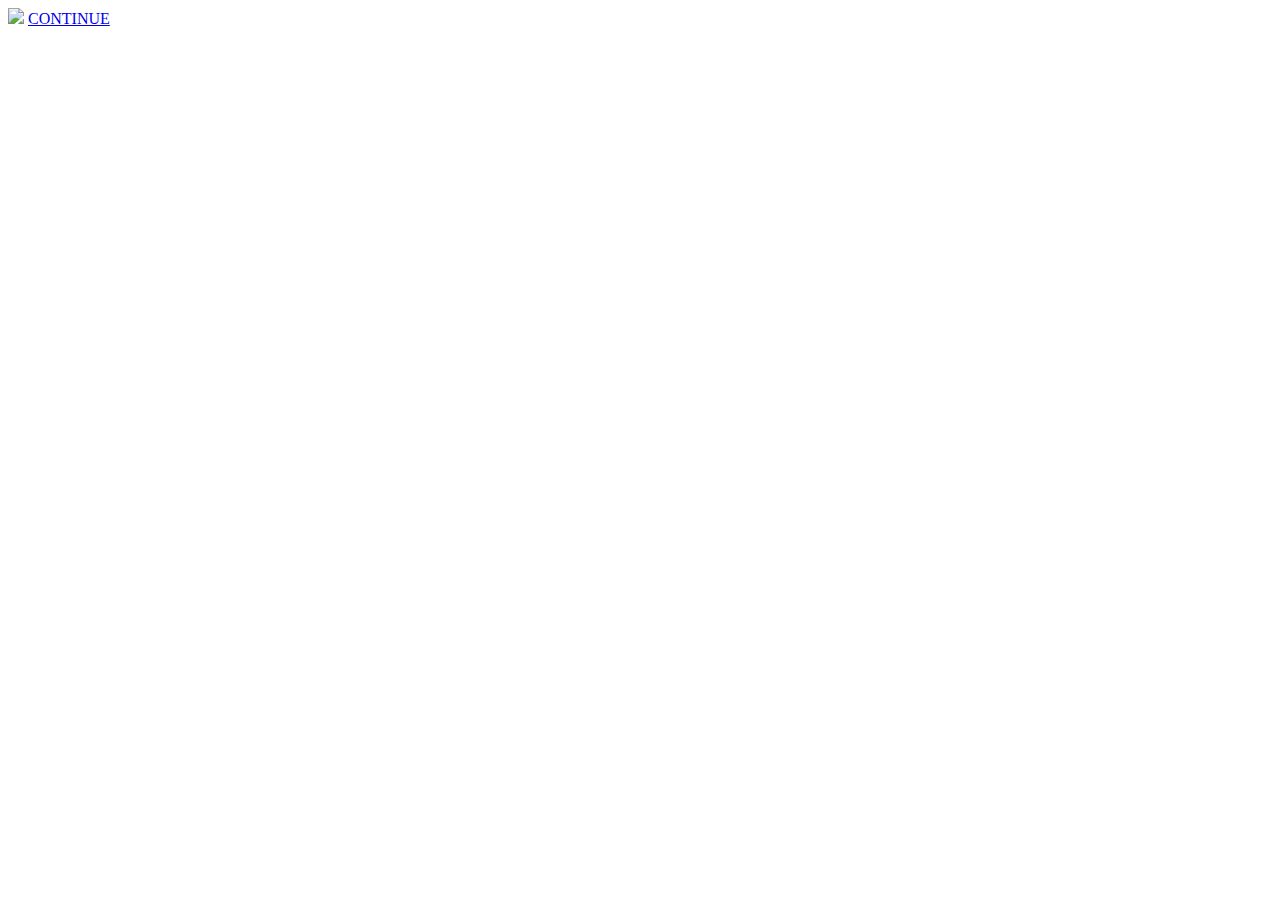
==== index.html @ 70720c46 "Added contact, dragon and index page" ====
<!DOCTYPE HTML>
<html lang="en">
    <head>
        <meta charset="utf-8">
        <title>SpaceX</title>
        <link href="stylesheet.css" type="text/css" rel="stylesheet" />
        <meta name="description" content="A microsite about the space program SpaceX"/>
        <meta name="keywords" content="space, spacex, rocket, rockets, spaceprogram, spacelaunch, elonmusk" />
        <meta name="author" content="Nina Wiik"/>
        <meta name="viewport" content="width=device-width, initial-scale=1.0">
        <link href="https://fonts.googleapis.com/css?family=Cinzel|Didact+Gothic|Montserrat|Poppins|Quicksand:500&display=swap" rel="stylesheet">
    </head>
    <div class="indexphoto">
    <body class="indexphotos">

            <div class="introcontainer">
                <img class="intrologo" src="pictures/logoorange.png">
                <a class="intro" href="spacex.html">CONTINUE</a>
 
            </div>
        </body>
        </div>
</html>
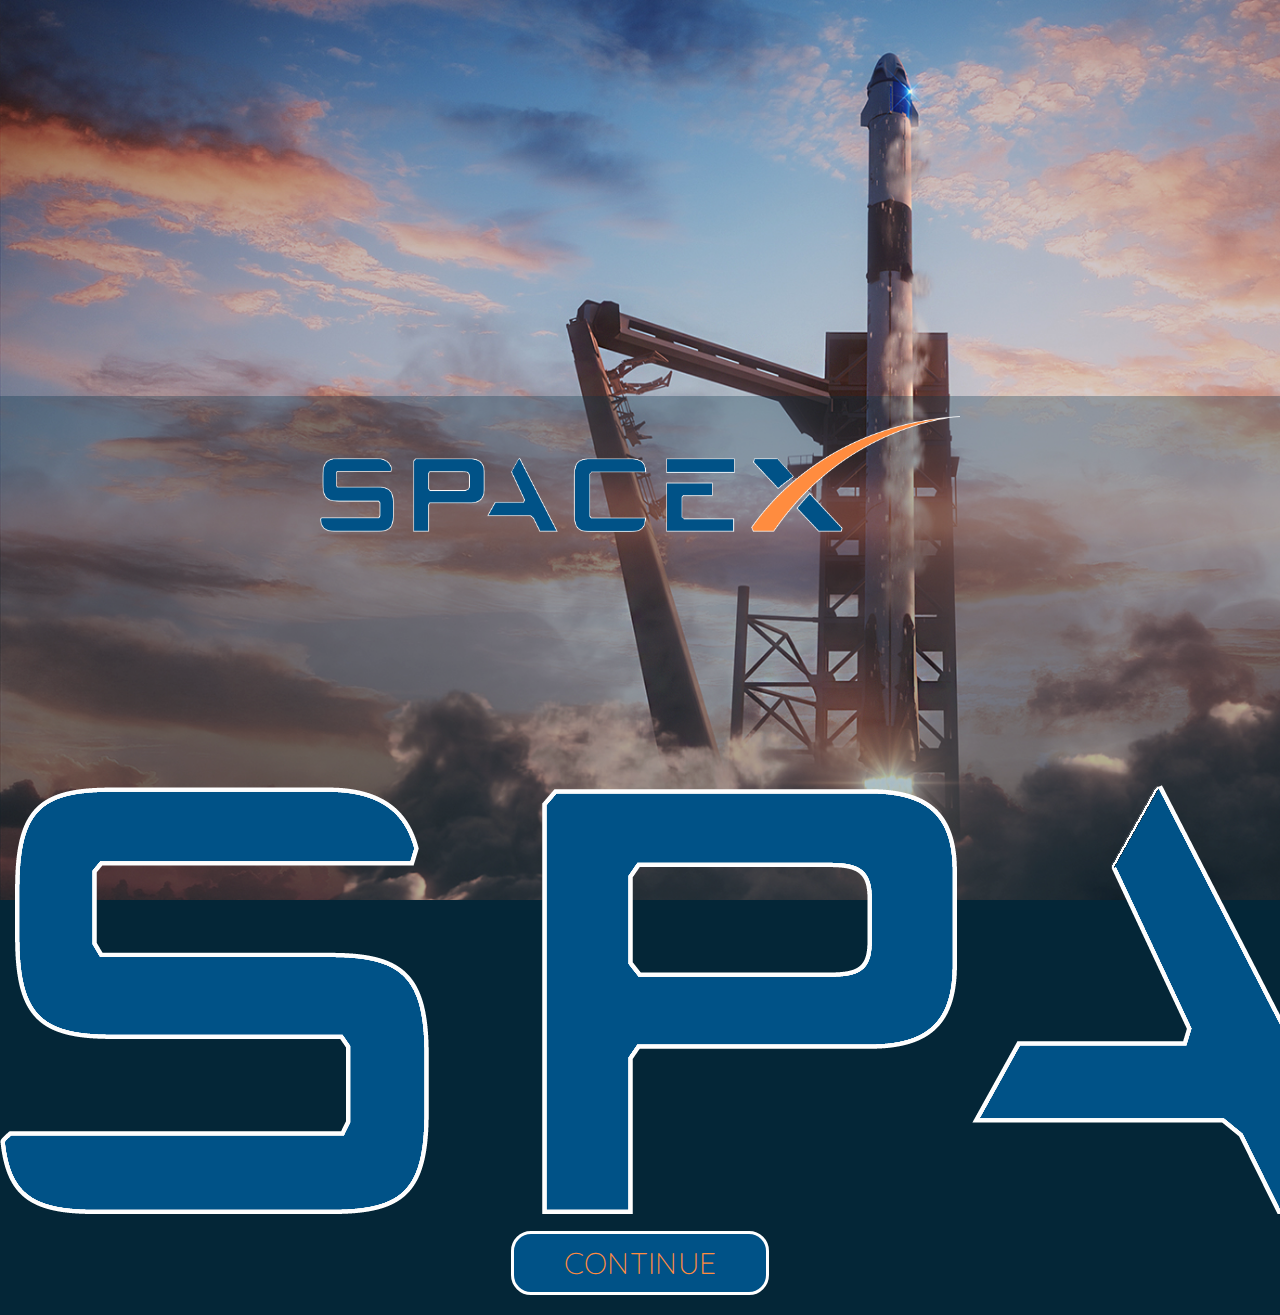
==== commit 62a56a70: "added background img" ====
--- a/index.html
+++ b/index.html
@@ -15,6 +15,7 @@
 
             <div class="introcontainer">
                 <img class="intrologo" src="pictures/logoorange.png">
+                <img class="intrologomedia" src="pictures/logoorange.png">
                 <a class="intro" href="spacex.html">CONTINUE</a>
  
             </div>
--- a/stylesheet.css
+++ b/stylesheet.css
@@ -0,0 +1,787 @@
+/*INFO 
+
+COLORS:
+Orange: #ff8c3f;
+Light blue: #005287;
+Dark blue: #013046;
+Purple: #cac5e2;
+Grey: #f2f2f2; 
+
+FONTS
+font-family: 'Cinzel', serif;
+font-family: 'Didact Gothic', sans-serif;
+font-family: 'Poppins', sans-serif;
+font-family: 'Montserrat', sans-serif;
+font-family: 'Quicksand', sans-serif;
+*/
+
+
+.indexphotos {
+    background-image: url(pictures/backgrounddragon.jpg);
+    text-align: left;
+    margin: 0 auto;     
+    background-size: cover;
+    background-repeat: no-repeat;
+    background-attachment: fixed;
+    width: 100%; 
+}
+
+body {
+    background-color: #062331;
+    margin: 0; 
+    font-family: 'Didact Gothic', sans-serif;
+    font-size: 18px;
+    letter-spacing: 0.02em;
+}
+
+.clearfix::after {
+    clear: both;
+    content: "";
+    display: table;
+}
+
+header {
+    overflow: hidden; 
+    position: fixed; 
+    top: 0;
+    width: 100%;
+    margin: 0; 
+}
+
+p {
+    color: #f2f2f2;
+}
+/*INTRO INDEX*/
+
+.intrologo {
+    display: block;  
+    width: 50%;
+    margin-left: auto;
+    margin-right: auto;
+    margin-bottom: 10px;
+}
+
+.introcontainer {
+    margin-top: 22em;
+    background-color: rgba(1,48,70, 0.3);
+    text-align: center; 
+    padding-top: 20px;
+}
+
+.intro {
+    font-family: 'Quicksand', sans-serif; 
+    margin: auto;
+    font-size: 30px;
+    font-weight: 100;
+}
+.introcontainer a {
+    padding: 10px 50px 10px 50px; 
+    display: inline-block; 
+    background-color: #005287; 
+    margin-bottom: 20px;
+    margin-top: 10px; 
+    text-decoration: none;
+    border: 3px solid white;
+    border-radius: 20px; 
+    color: #ff8c3f;
+}
+
+.introcontainer a:hover {
+    background-color: #013046;
+}
+
+.columns {
+    line-height: 1.5em;;
+}
+
+h1 {
+    font-family: 'Montserrat', sans-serif;
+    font-weight: 100;
+    font-size: 40px;
+    margin-top: 0px;
+}
+
+h2 {
+    letter-spacing: 3px;
+    font-size: 35px;
+}
+
+h3 {
+    letter-spacing: 3px;
+    font-size: 25px;
+}
+
+h4 {
+    letter-spacing: 3px;
+    font-size: 25px;
+    margin: 0px;
+    margin-bottom: 10px;
+}
+
+h5 {
+    letter-spacing: 4px;
+    font-size: 25px;
+    color: #ff8c3f;
+    background-color: #013046;
+    padding: 10px;
+    border: 2px solid #ff8c3f;
+    border-radius: 10px;
+    margin-bottom: 15px;
+    margin-top: 10px;
+    
+}
+
+h6 {
+    font-family: 'Montserrat', sans-serif;
+    letter-spacing: 3px;
+    font-size: 20px;
+    margin-bottom: 10px;
+    margin-top: 15px;
+}
+/*INDEX*/
+/*NAV*/
+
+nav {
+    float: center; 
+    margin: 0 auto; 
+}
+
+nav a {
+    padding: 8px 15px 8px 15px; 
+    display: inline-block;
+    margin-top: 1.9em; 
+    margin-right: 0.8%;
+    margin-left: 1.5%;
+    font-family: 'Quicksand', sans-serif; 
+    font-size: 25px;
+    text-decoration: none;
+    color: #ff8c3f;
+    border: 2px solid white;
+    border-radius: 10px; 
+    letter-spacing: 0.1em;
+    text-align: center
+}
+
+nav a:hover {
+    background-color: #005287;
+}
+
+header {
+    background-color: #013046;
+    padding-bottom: 30px; 
+    border-bottom: 2px solid white; 
+}
+
+.logo {
+    float: left; 
+    display: block;
+    margin-top: 2em;; 
+    margin-left: 12%;
+    width: 18%;
+}
+
+.active {
+    padding: 8px 15px 8px 15px; 
+    display: inline-block;
+    margin-top: 1.9em; 
+    margin-right: 0.8%;
+    margin-left: 1.5%;
+    font-family: 'Quicksand', sans-serif; 
+    font-size: 25px;
+    text-decoration: none;
+    color: #062331;
+    border: 2px solid white;
+    border-radius: 10px; 
+    letter-spacing: 0.1em;
+    text-align: center;
+    background-color: #729ea1; 
+}
+
+.active:hover {
+    background-color: #e7e5e5; 
+}
+/* LINKS */
+.links {
+    color: white; 
+    text-decoration: none;
+}
+
+.links:hover {
+    text-decoration: underline; 
+}
+
+.readmore {
+    color: black; 
+    text-decoration: none; 
+    padding: 7px; 
+    background-color: #cac5e2;
+    border: 2px solid white; 
+    border-radius: 5px; 
+    display: inline-block
+}
+
+.readmore:hover {
+    background-color: #005287;
+    color: #cac5e2;
+}
+
+.toplink {
+    color: white; 
+    text-decoration: none;
+    text-align: center; 
+    display: block;
+    font-size: 25px;
+    letter-spacing: 2px;
+}
+
+.toplink:hover {
+    text-decoration: underline; 
+}
+
+.linkslaunch {
+    color: white; 
+    text-decoration: none;
+    margin-right: 33px;
+    margin-bottom: 15px;
+    display: inline-block;
+}
+
+.linkslaunch:hover {
+    text-decoration: underline; 
+}
+
+/* SPACEX SITE */
+
+.mainpicture {
+    width: 100%;
+    border-top: 1px solid white; 
+    border-bottom: 1px solid white; 
+}
+
+.mainpicturetop {
+    margin-top: 129px;
+    width: 100%; 
+    border-bottom: 1px solid white; 
+}
+
+.maintext {
+    font-size: 24px;
+    letter-spacing: 0.09em;
+}
+.containerspaceX {
+    display: flex;
+    margin-top: 20px;
+    margin-left: 15%;
+    margin-right: 15%;
+    background-size: contain;
+}
+
+
+.maincol1 {
+    flex: 2;
+    color: white;
+    border-radius: 20px;
+    text-align: left;
+    padding: 0 10px;
+    margin-bottom: 20px;
+    margin-right: 10%;
+    margin-left: 10px;
+    margin-top: 20px;
+}
+
+.maincol2 {
+    flex: 1;
+    color: white;
+    border-radius: 10px;
+    text-align: left;
+    margin-top: 20px;
+    border: 3px solid #729ea1;
+    padding: 10px 0 10px 15px;
+    margin-bottom: 30px;
+}
+
+.col1info {
+    flex: 2;
+    color: white;
+    border-radius: 20px;
+    text-align: left;
+    padding: 0 10px;
+    margin-bottom: 20px;
+    margin-right: 20px;
+    margin-left: 10px;
+}
+.col2info{
+    flex: 1;
+    color: white;
+    border: 3px solid #729ea1; 
+    border-radius: 10px;
+    text-align: left;
+    padding: 0 10px;
+    margin-bottom: 30px;
+    margin-right: 10px;
+    margin-left: 5%;
+    padding-top: 10px;
+}
+
+.col3info {
+    flex: 2;
+    color: white;
+    border-radius: 20px;
+    text-align: left;
+    padding: 0 10px;
+    margin-bottom: 20px;
+    margin-right: 20px;
+    margin-left: 10px;
+}
+.col4info {
+    flex: 2;
+    color: white;
+    border-radius: 20px;
+    text-align: left;
+    padding: 0 10px;
+    margin-bottom: 20px;
+    margin-right: 20px;
+    margin-left: 10px;
+}
+
+li {
+    padding: 12px; 
+}
+
+/* ROCKETS & DRAGON SITE */
+.rocketcontainer {
+    margin-bottom: 50px;
+}
+
+.rocketimages {
+    width: 90%;
+    border: 2px solid white; 
+    border-radius: 10px
+}
+
+.col1Rockets {
+    flex: 2;
+    color: white;
+    border-radius: 20px;
+    text-align: left;
+    padding: 0 10px;
+    margin-bottom: 20px;
+    margin-right: 20px;
+    margin-left: 10px;
+}
+
+.col2Rockets {
+    flex: 2;
+    color: white;
+    border-radius: 20px;
+    text-align: left;
+    padding: 0 10px;
+    margin-bottom: 20px;
+    margin-right: 400px;
+    margin-left: 10px;
+}
+
+.falconfamily {
+    float: right; 
+    width: 32%;
+    margin-left: 30px;
+    margin-right: 50px;
+    border: 2px solid white;
+    border-radius: 10px;
+}
+
+.columnsRocket {
+    line-height: 28px;
+    margin-bottom: 30px;
+}
+
+.dragonpicture {
+    float: right; 
+    width: 46%;
+    margin-left: 30px;
+    border: 2px solid white;
+    border-radius: 10px;
+}
+
+/* LAUNCHES */
+.launchcontainer {
+    width: 80%;
+    padding-bottom: 20px;
+    margin-bottom: 30px;
+}
+
+.containerupcominglaunches {
+    display: flex;
+    margin-top: 20px;
+    margin-left: 15%;
+    margin-right: 15%;
+    background-size: contain;
+}
+
+.collaunches {
+    flex: 2;
+    color: white;
+    border-radius: 20px;
+    text-align: left;
+    padding: 0 10px;
+    margin-bottom: 20px;
+    margin-left: 10px; 
+}
+
+.launchlinks { 
+    margin: 0 auto; 
+}
+
+.launchlinks a {
+    padding: 8px 15px 8px 15px; 
+    display: inline-block; 
+    margin-right: 3%;
+    font-family: 'Quicksand', sans-serif; 
+    font-size: 20px;
+    text-decoration: none;
+    color: #ff8c3f;
+    border: 2px solid white;
+    border-radius: 10px; 
+    letter-spacing: 0.1em;
+    text-align: center;
+    background-color: #013046;
+}
+
+.launchlinksbottom a:hover {
+    background-color: #005287;
+}
+
+.launchlinksbottom { 
+    margin: 0 auto; 
+    text-align: center;
+    margin-bottom: 20px;
+}
+
+.launchlinksbottom a {
+    padding: 8px 20px 8px 20px; 
+    display: inline-block; 
+    margin-right: 2%;
+    font-family: 'Quicksand', sans-serif; 
+    font-size: 20px;
+    text-decoration: none;
+    color: #ff8c3f;
+    border: 2px solid white;
+    border-radius: 10px; 
+    letter-spacing: 0.1em;
+    text-align: center;
+    background-color: #013046;
+}
+
+.launchlinks a:hover {
+    background-color: #005287;
+}
+
+
+/* CONTACT FORM */
+label {
+    display: inline-block;
+    font-size: 20px; 
+    padding: 0;
+    width: 43%; 
+    font-weight: bold;
+    margin-bottom: 2%;
+    margin-top: 1%;
+}
+
+input {
+    width: 53%;; 
+    padding: 5px;
+    border-style: solid; 
+    border-color: #34515E;
+    border-width: medium;
+    border-radius: 10px; 
+}
+
+textarea {
+    width: 100%; 
+    height: 200px;
+    padding: 5px;
+    border-style: solid; 
+    border-color: #34515E;
+    border-width: medium;
+    border-radius: 10px; 
+    margin-top: 10px;
+    float: left;
+    font-family: 'Poppins', sans-serif;
+    font-size: 18px; 
+}
+
+input[type="submit"] {
+    font-family: 'Quicksand', sans-serif; 
+    font-size: 20px;
+    text-decoration: none;
+    color: #ff8c3f;
+    border: 2px solid white;
+    border-radius: 10px; 
+    letter-spacing: 0.1em;
+    text-align: center;
+    background-color: #013046;
+    margin-top: 15px;
+    width: 150px;
+}
+
+input[type="submit"]:hover {
+    background-color: #005287; 
+    cursor: pointer;
+}
+
+.error {
+    font-size: 20px; 
+    color: #ff8c3f;
+    display: none;
+}
+
+/* CONTACT PAGE */
+.col1contact {
+    flex: 2;
+    color: white;
+    border-radius: 20px;
+    text-align: left;
+    padding: 0 10px;
+    margin-bottom: 20px;
+    margin-right: 20px;
+    margin-left: 10px;
+}
+.col2contact {
+    flex: 2;
+    color: white;
+    border: 2px solid white; 
+    border-radius: 10px;
+    text-align: left;
+    padding: 0 15px 15px; 15px;
+    margin-bottom: 20px;
+    margin-right: 10px;
+    margin-left: 5%;
+    height: 100%;
+}
+
+.contactcolumn {
+    margin: 2px 0 8px 0;
+}
+
+iframe {
+    width: 100%;
+    height: 300px;
+}
+
+/* FOOTER */
+.containerfooter {
+    display: flex;
+    margin-top: 20px;
+    background-size: contain;
+    border-top: 2px solid white; 
+    background-color: #013046;
+}
+
+.footerleft{
+    flex: 1;
+    color: white;  
+    text-align: left;
+    padding: 0 10px;
+    margin-bottom: 20px;
+    padding-top: 20px; 
+}
+
+.footermiddle{
+    flex: 9;
+    color: white;
+    text-align: left;
+    padding: 0 10px;
+    margin-bottom: 20px;
+    text-align: center;
+    padding-top: 30px;
+}
+
+.footerright{
+    flex: 1;
+    color: white;
+    text-align: left;
+    padding: 0 10px;
+    margin-bottom: 20px;
+    text-align: right; 
+}
+.footerlinks {
+    display: block;
+    color: white; 
+    text-decoration: none; 
+    letter-spacing: 2px;
+}
+
+.footerlinks:hover {
+    text-decoration: underline; 
+}
+
+/* TABLET*/
+@media only screen and (max-width: 960px) {
+    .containerspaceX {
+        flex-direction: column;
+        margin-left: 5%;
+        margin-right: 5%;
+    }
+    nav a {
+        padding: 10px 12px 10px 12px; 
+        font-size: 20px;
+        margin-top: 20px;
+        margin-right: 1%;
+    }
+    
+    .active {
+        padding: 10px 12px 10px 12px; 
+        font-size: 20px;
+        margin-top: 20px;
+        margin-right: 1%;
+    }
+    
+    .logo {
+        width: 70%;
+        margin-left: 17%;
+        margin-right: 10%;
+        margin-top: 2%;
+    }
+    
+    header {
+        padding-bottom: 15px;
+        position: absolute; 
+    }
+    .mainpicturetop {
+        margin-top: 26%;
+    }
+    
+    h3 {
+        margin-bottom: 10px;
+        margin-top: 10px;
+    }
+    
+    .falconfamily {
+        margin-right: 0;
+        margin-left: 18px;
+        width: 40%;
+    }
+    .col2contact {
+        margin-left: 3%;
+    }
+    
+    .col1Rockets {
+        margin-bottom: 0;
+    }
+    .col2Rockets {
+        margin-right: 20px;
+        margin-left: 20px;
+        margin-top: 10px;
+    }
+    
+    h2 {
+        margin-top: 0;
+    }
+    
+    .rocketimages {
+        width: 100%;
+    }
+    
+    .dragonpicture {
+        width: 45%;
+        margin-left: 20px;
+    }
+    
+    .columns {
+        font-size: 22px;
+    }
+    
+    
+    .maincol1 {
+        margin-right: 0;
+        margin-left: 0;
+    }
+    .maincol2 {
+        margin-left: 10px;
+        margin-right: 0;
+    }
+    
+    .col1info {
+        margin-right: 0;
+        margin-left: 0;
+    }
+    .col2info {
+        margin-right: 0;
+        margin-left: 10px;
+    }
+    
+    .col3info {
+        margin-right: 0;
+        margin-left: 0;
+    }
+    
+    .col4info {
+        margin-right: 0;
+        margin-left: 0;
+    }
+    
+    ul {
+        font-size: 22px;
+    }
+    
+    .containerupcominglaunches {
+        margin-left: 10px;
+        margin-right: 20px;
+    }
+    
+    .launchcontainer {
+        font-size: 25px;
+        width: 100%;
+        margin-right: 20px; 
+        margin-bottom: 0px;
+        padding-bottom: 0px;
+    }
+    
+    .nextlaunch {
+        margin: 0px; 
+        width: 100%; 
+    }
+    
+    .collaunches {
+        margin-bottom: 20px;
+    }
+    
+    .footerlinks {
+        font-size: 20px;
+        margin-bottom: 10px;
+    }
+    
+    .footermiddle {
+        flex: 2;
+        padding-top: 18px;
+    }
+
+
+
+
+
+
+
+
+
+
+
+
+
+
+
+
+
+
+
+
+
+
+
+
+
+
+
+
+}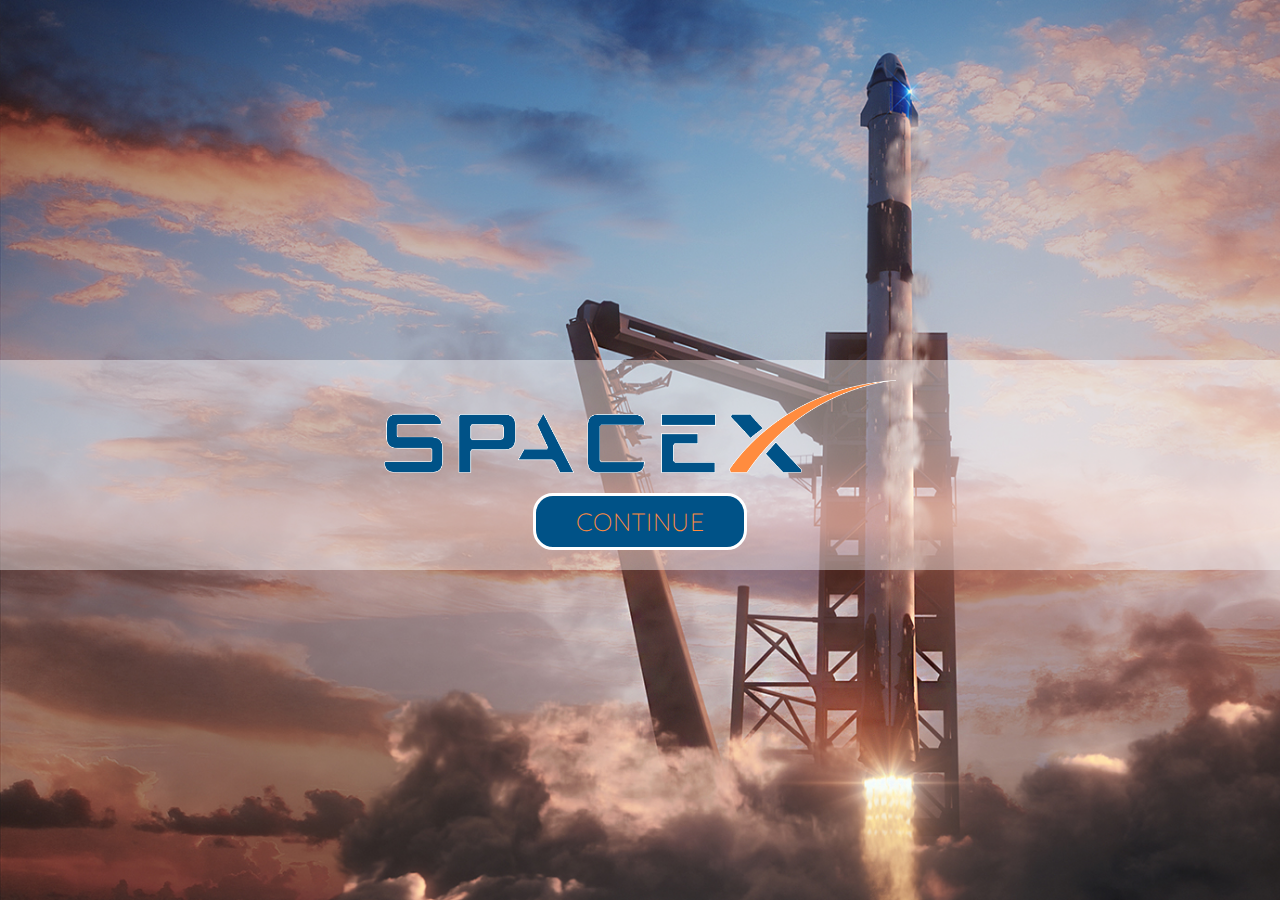
==== commit f06c1a33: "Fixed bugs" ====
--- a/index.html
+++ b/index.html
@@ -10,15 +10,13 @@
         <meta name="viewport" content="width=device-width, initial-scale=1.0">
         <link href="https://fonts.googleapis.com/css?family=Cinzel|Didact+Gothic|Montserrat|Poppins|Quicksand:500&display=swap" rel="stylesheet">
     </head>
-    <div class="indexphoto">
     <body class="indexphotos">
-
+        <div class="indexphoto">
             <div class="introcontainer">
                 <img class="intrologo" src="pictures/logoorange.png">
                 <img class="intrologomedia" src="pictures/logoorange.png">
-                <a class="intro" href="spacex.html">CONTINUE</a>
- 
+                    <a class="intro" href="spacex.html">CONTINUE</a>
             </div>
-        </body>
         </div>
+    </body>
 </html>--- a/stylesheet.css
+++ b/stylesheet.css
@@ -4,7 +4,7 @@
 Orange: #ff8c3f;
 Light blue: #005287;
 Dark blue: #013046;
-Purple: #cac5e2;
+Green/blue: #8DBAC1;
 Grey: #f2f2f2; 
 
 FONTS
@@ -51,19 +51,23 @@
 p {
     color: #f2f2f2;
 }
+
 /*INTRO INDEX*/
-
 .intrologo {
     display: block;  
-    width: 50%;
+    width: 40%;
     margin-left: auto;
     margin-right: auto;
     margin-bottom: 10px;
 }
 
+.intrologomedia {
+    display: none;
+}
+
 .introcontainer {
-    margin-top: 22em;
-    background-color: rgba(1,48,70, 0.3);
+    margin-top: 20em;
+    background-color: rgba(255,255,255, 0.4);
     text-align: center; 
     padding-top: 20px;
 }
@@ -71,11 +75,11 @@
 .intro {
     font-family: 'Quicksand', sans-serif; 
     margin: auto;
-    font-size: 30px;
+    font-size: 25px;
     font-weight: 100;
 }
 .introcontainer a {
-    padding: 10px 50px 10px 50px; 
+    padding: 10px 40px 10px 40px; 
     display: inline-block; 
     background-color: #005287; 
     margin-bottom: 20px;
@@ -90,8 +94,9 @@
     background-color: #013046;
 }
 
+/* HEADINGS & PARAGRAPHS */
 .columns {
-    line-height: 1.5em;;
+    line-height: 1.5em;
 }
 
 h1 {
@@ -109,6 +114,8 @@
 h3 {
     letter-spacing: 3px;
     font-size: 25px;
+    margin-top: 12px;
+    margin-bottom: 12px;
 }
 
 h4 {
@@ -138,9 +145,8 @@
     margin-bottom: 10px;
     margin-top: 15px;
 }
-/*INDEX*/
+
 /*NAV*/
-
 nav {
     float: center; 
     margin: 0 auto; 
@@ -149,7 +155,7 @@
 nav a {
     padding: 8px 15px 8px 15px; 
     display: inline-block;
-    margin-top: 1.9em; 
+    margin-top: 1.0em; 
     margin-right: 0.8%;
     margin-left: 1.5%;
     font-family: 'Quicksand', sans-serif; 
@@ -159,7 +165,8 @@
     border: 2px solid white;
     border-radius: 10px; 
     letter-spacing: 0.1em;
-    text-align: center
+    text-align: center;
+    
 }
 
 nav a:hover {
@@ -168,14 +175,14 @@
 
 header {
     background-color: #013046;
-    padding-bottom: 30px; 
+    padding-bottom: 24px; 
     border-bottom: 2px solid white; 
 }
 
 .logo {
     float: left; 
     display: block;
-    margin-top: 2em;; 
+    margin-top: 0.7em;; 
     margin-left: 12%;
     width: 18%;
 }
@@ -183,7 +190,7 @@
 .active {
     padding: 8px 15px 8px 15px; 
     display: inline-block;
-    margin-top: 1.9em; 
+    margin-top: 1.0em; 
     margin-right: 0.8%;
     margin-left: 1.5%;
     font-family: 'Quicksand', sans-serif; 
@@ -194,12 +201,14 @@
     border-radius: 10px; 
     letter-spacing: 0.1em;
     text-align: center;
-    background-color: #729ea1; 
+    background-color: #8DBAC1;
+    font-weight: bold;
 }
 
 .active:hover {
     background-color: #e7e5e5; 
 }
+
 /* LINKS */
 .links {
     color: white; 
@@ -211,18 +220,23 @@
 }
 
 .readmore {
-    color: black; 
-    text-decoration: none; 
-    padding: 7px; 
-    background-color: #cac5e2;
-    border: 2px solid white; 
-    border-radius: 5px; 
-    display: inline-block
+    padding: 8px 15px 8px 15px; 
+    display: inline-block;
+    margin-bottom: 10px;
+    font-family: 'Quicksand', sans-serif; 
+    font-size: 20px;
+    text-decoration: none;
+    color: #ff8c3f;
+    border: 2px solid white;
+    border-radius: 10px; 
+    letter-spacing: 0.1em;
+    text-align: center;
+    background-color: #013046;
 }
 
 .readmore:hover {
     background-color: #005287;
-    color: #cac5e2;
+    color: #ff8c3f;
 }
 
 .toplink {
@@ -251,7 +265,6 @@
 }
 
 /* SPACEX SITE */
-
 .mainpicture {
     width: 100%;
     border-top: 1px solid white; 
@@ -259,7 +272,7 @@
 }
 
 .mainpicturetop {
-    margin-top: 129px;
+    margin-top: 100px;
     width: 100%; 
     border-bottom: 1px solid white; 
 }
@@ -276,7 +289,6 @@
     background-size: contain;
 }
 
-
 .maincol1 {
     flex: 2;
     color: white;
@@ -295,9 +307,10 @@
     border-radius: 10px;
     text-align: left;
     margin-top: 20px;
-    border: 3px solid #729ea1;
+    border: 3px solid #8DBAC1;
     padding: 10px 0 10px 15px;
     margin-bottom: 30px;
+    height: 100%;
 }
 
 .col1info {
@@ -310,10 +323,11 @@
     margin-right: 20px;
     margin-left: 10px;
 }
+
 .col2info{
     flex: 1;
     color: white;
-    border: 3px solid #729ea1; 
+    border: 3px solid #8DBAC1; 
     border-radius: 10px;
     text-align: left;
     padding: 0 10px;
@@ -321,6 +335,7 @@
     margin-right: 10px;
     margin-left: 5%;
     padding-top: 10px;
+    height: 100%;
 }
 
 .col3info {
@@ -346,6 +361,36 @@
 
 li {
     padding: 12px; 
+}
+
+#quickfactToggle {
+    display: none; 
+}
+
+.falconpic {
+    width: 100%;
+    border-radius: 10px;
+    margin-bottom: 18px;
+}
+
+button {
+    padding: 8px 15px 8px 15px; 
+    display: inline-block;
+    margin-bottom: 10px;
+    font-family: 'Quicksand', sans-serif; 
+    font-size: 20px;
+    text-decoration: none;
+    color: #ff8c3f;
+    border: 2px solid white;
+    border-radius: 10px; 
+    letter-spacing: 0.1em;
+    text-align: center;
+    background-color: #013046;
+}
+
+button:hover {
+    background-color: #005287;
+    cursor: pointer;
 }
 
 /* ROCKETS & DRAGON SITE */
@@ -401,6 +446,14 @@
     margin-left: 30px;
     border: 2px solid white;
     border-radius: 10px;
+}
+
+.dragonpicturemobile { 
+    width: 100%;
+    margin-left: 30px;
+    border: 2px solid white;
+    border-radius: 10px;
+    display: none;
 }
 
 /* LAUNCHES */
@@ -476,6 +529,13 @@
     background-color: #005287;
 }
 
+.launchpicture {
+    float: right; 
+    width: 46%;
+    margin-left: 30px;
+    border: 2px solid white;
+    border-radius: 10px;
+}
 
 /* CONTACT FORM */
 label {
@@ -584,7 +644,7 @@
     text-align: left;
     padding: 0 10px;
     margin-bottom: 20px;
-    padding-top: 20px; 
+    padding-top: 30px; 
 }
 
 .footermiddle{
@@ -616,8 +676,72 @@
     text-decoration: underline; 
 }
 
+.footermobile {
+    display: none;
+}
+
+
+/* RESPONSIVE DESKTOP */
+@media only screen and (max-width: 1440px) {
+    nav a {
+        padding: 10px;
+        font-size: 20px;
+        margin-right: 5px;
+    }
+    
+    .active {
+        padding: 10px;
+        font-size: 20px;
+        margin-right: 5px;
+    }
+    
+    
+    .col2info {
+        flex: 2;
+    }
+}
+
+@media only screen and (max-width: 1224px) {
+    nav a {
+        padding: 10px;
+        font-size: 16px;
+        margin-right: 5px;
+    }
+    
+    .active {
+        padding: 10px;
+        font-size: 16px;
+        margin-right: 5px;
+    }
+    
+    .col2info {
+        flex: 2;
+    }
+}
+
+
 /* TABLET*/
 @media only screen and (max-width: 960px) {
+    .indexphotos {
+        background-image: url(pictures/backgrounddragonMEDIAQ.jpg);
+        text-align: left;
+        margin: 0 auto;     
+        background-attachment: fixed;
+    }
+    .intrologo {
+        display: none;
+    }
+    .intrologomedia {
+        display: inline-block;
+        width: 90%;
+        float: right;
+        margin-bottom: 20px;
+    }
+    
+    .introcontainer {
+        background-color: rgba(255,255,255, 0.5);
+    }
+    
     .containerspaceX {
         flex-direction: column;
         margin-left: 5%;
@@ -630,6 +754,10 @@
         margin-right: 1%;
     }
     
+    .links {
+        text-decoration: underline;
+        font-size: 22px;
+    }
     .active {
         padding: 10px 12px 10px 12px; 
         font-size: 20px;
@@ -653,8 +781,7 @@
     }
     
     h3 {
-        margin-bottom: 10px;
-        margin-top: 10px;
+        margin: 20px 0;
     }
     
     .falconfamily {
@@ -667,12 +794,14 @@
     }
     
     .col1Rockets {
-        margin-bottom: 0;
+        margin: 0;
+        padding: 0;
+        font-size: 22px;
     }
     .col2Rockets {
-        margin-right: 20px;
-        margin-left: 20px;
-        margin-top: 10px;
+        margin: 0;
+        padding: 0;
+        font-size: 22px;
     }
     
     h2 {
@@ -686,13 +815,15 @@
     .dragonpicture {
         width: 45%;
         margin-left: 20px;
-    }
-    
+        margin-right: 22px;
+        margin-bottom: 15px;
+    }
     .columns {
         font-size: 22px;
     }
-    
-    
+    p {
+        font-size: 22px;
+    }
     .maincol1 {
         margin-right: 0;
         margin-left: 0;
@@ -708,28 +839,24 @@
     }
     .col2info {
         margin-right: 0;
-        margin-left: 10px;
-    }
-    
+        margin-left: 13%;
+        width: 70%;
+    }
     .col3info {
         margin-right: 0;
         margin-left: 0;
     }
-    
     .col4info {
         margin-right: 0;
         margin-left: 0;
     }
-    
     ul {
         font-size: 22px;
     }
-    
     .containerupcominglaunches {
         margin-left: 10px;
         margin-right: 20px;
     }
-    
     .launchcontainer {
         font-size: 25px;
         width: 100%;
@@ -737,51 +864,245 @@
         margin-bottom: 0px;
         padding-bottom: 0px;
     }
-    
     .nextlaunch {
         margin: 0px; 
         width: 100%; 
     }
-    
     .collaunches {
         margin-bottom: 20px;
-    }
-    
+        margin-left: 20px;
+        margin-right: 20px;
+        padding-right: 0;
+    }
+    .launchlinksbottom a {
+        font-size: 25px; 
+    }
+    .launchlinks a {
+        font-size: 24px;
+        margin-bottom: 12px;
+    }
+    label {
+        font-size: 22px;
+    }
+    input[type="submit"] {
+        padding: 15px 25px 15px 25px; 
+        font-size: 24px;
+    }
+    .col1contact {
+        margin: 0;
+        padding: 0;
+    }
+    .col2contact {
+        margin: 20px 0 20px 0;
+        border: 0px;
+        padding: 0;
+    }
+    textarea {
+        width: 97%;
+    }
     .footerlinks {
         font-size: 20px;
         margin-bottom: 10px;
     }
-    
     .footermiddle {
         flex: 2;
         padding-top: 18px;
     }
-
-
-
-
-
-
-
-
-
-
-
-
-
-
-
-
-
-
-
-
-
-
-
-
-
-
-
-
+    .footermobile {
+        display: none;
+    }
+}
+
+/* PHONE */
+@media only screen and (max-width: 600px) {
+    .indexphotos {
+        background-image: url(pictures/indexmobile.jpg);
+        text-align: left;
+        margin: 0 auto;     
+        background-attachment: fixed;
+    }
+    .mainpicturetop {
+        margin-top: 178px;
+        width: 120%;
+    }
+    .mainpicture {
+        width: 120%;
+    }
+    .logo {
+        margin-bottom: 5px;
+    }
+    nav {
+        text-align: center;
+    }
+    nav a {
+        font-size: 15px;
+        margin-top: 10px;
+        stroke: 1px solid white; 
+        font-weight: bold;
+    }
+    .active {
+        font-size: 15px; 
+        margin-top: 10px;
+    }
+    h1 {
+        font-size: 26px;
+        margin-top: 10px;
+        margin-bottom: 10px;
+    }
+    h2 {
+        font-size: 26px;
+    }
+    h3 {
+        font-size: 18px;
+        margin: 8px 0;
+    }
+    h4 {
+        font-size: 20px;
+    }
+    h5 {
+        font-size: 20px;
+        padding: 6px;
+    }
+    h6 {
+        font-size: 18px;
+    }
+    header {
+        border: 1px solid white; 
+        padding-bottom: 10px;
+    }
+    ul {
+        font-size: 16px;
+    }
+    li {
+        padding-top: 5px;
+    }
+    .links {
+        font-size: 16px;
+    }
+    .readmore {
+        font-size: 16px;
+        padding: 5px 10px 5px 10px;;
+    }
+    .containerspaceX {
+        margin-top: 0px;
+    }
+    .maincol1, .maincol2, .col1info, .col3info, .col4info {
+        margin: 0;
+        padding: 0;
+        margin-bottom: 15px;
+    }
+    .col2info{
+        padding-top: 10px;
+        width: 90%;
+        margin-left: 4px;
+    }
+    button {
+        padding: 5px 20px 5px 20px;
+        font-size: 18px;
+    }
+    .maincol2 {
+        padding: 10px;
+    }
+    .maintext {
+        font-size: 18px;
+    }
+    .apiInfo {
+        font-size: 18px;
+    }
+    .columns {
+        font-size: 16px;
+    }
+    .containerupcominglaunches {
+        margin: 0;
+    }
+    .collaunches {
+        margin: 0 10px 0 10px;
+    }
+    .column {
+        font-size: 16px;
+    }
+    .columnsRocket {
+        font-size: 16px;
+        margin-top: 10px;
+        line-height: 25px;
+    }
+    .rocketcontainer {
+        margin-bottom: 30px;
+    }
+    .linkslaunch {
+        font-size: 16px;
+        text-decoration: underline;
+        margin-right: 20px;
+    }
+    .launchlinksbottom a {
+        font-size: 18px;
+        margin-top: 15px;
+    }
+    .launchlinks a {
+        font-size: 18px;
+        margin-bottom: 12px;
+    }
+    .dragonpicturemobile {
+        display: block;
+        margin: 10px 0 10px 0;
+    }
+    .dragonpicture {
+        margin: 0 0 0 10px;
+    }
+    .launchpicture {
+        display: none;
+    }
+    .falconfamily {
+        margin-left: 7px;
+    }
+    p {
+        font-size: 16px;
+    }
+    label {
+        font-size: 19px;
+    }
+    textarea {
+        font-size: 16px;
+    }
+    input[type="submit"] {
+        padding: 5px 5px 5px 5px; 
+        font-size: 22px;
+    }
+    .toplink {
+        text-decoration: underline;
+    }
+    .footerlinks  {
+        font-size: 14px; 
+    }
+    .footerleft {
+        display: inline-block;
+        padding-right: 15px; 
+        margin-bottom: 0;
+        padding-top: 10px;
+        padding-bottom: 10px;
+    }
+    .footerlinks {
+        margin-right: px; 
+    }
+    .footerright {
+        margin-bottom: 0;
+    }
+    .footermiddle {
+        display: none; 
+    }
+    .footermobile {
+        text-align: center;
+        margin: ;
+        background-color: #013046;
+        display: block;
+    }
+    .columnsfooter {
+        margin: 0; 
+        font-size: 15px;
+        padding: 10px;
+        padding-bottom: 15px;
+    }
+    .containerfooter {
+        margin-top: 10px;
+    }
 }